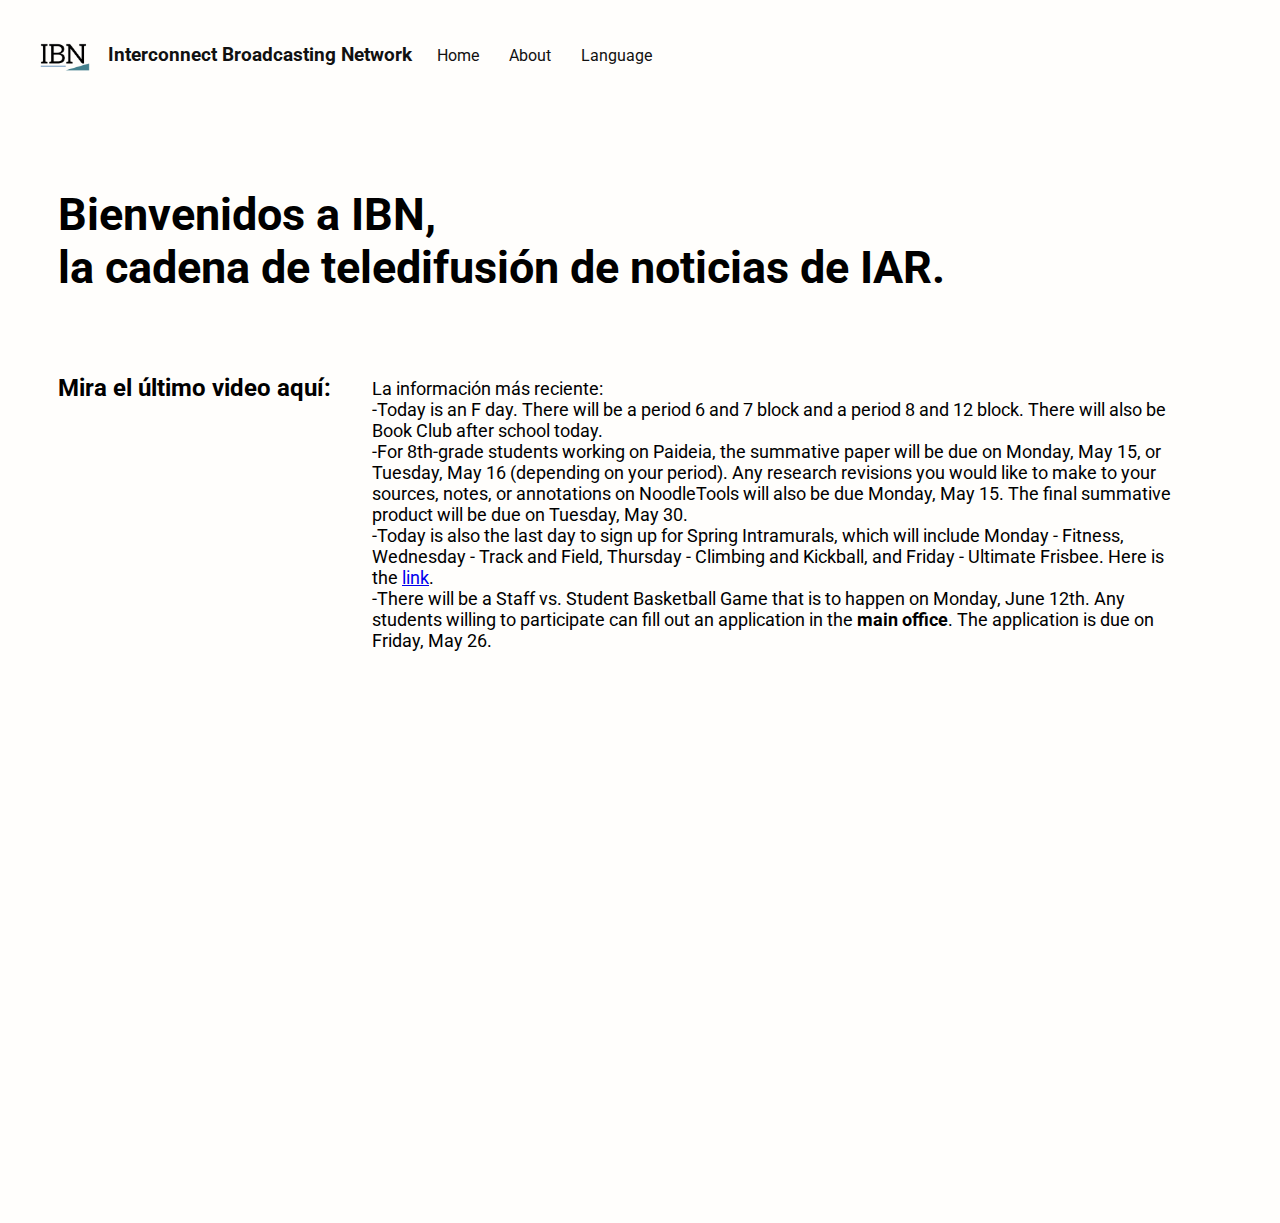
==== index.html @ 8e0668d7 "Upload" ====
<!DOCTYPE html>
<html>
<head>
  <meta charset="utf-8">
  <meta name="viewport" content="width=device-width, initial-scale=1.0">
  <title>IBN</title>
  <link rel="stylesheet" type="text/css" href="style.css">
  <script src="script.js"></script>
</head>
  
<body>

  <div class="header">
    <img src="logo.png">
    <h3 id="title">Interconnect Broadcasting Network</h3>
    
    <div class="navBar">
      <a href="index.html">Home</a>
      <a href="about.html">About</a>
      <div class="dropdown">
        <button class="dropbtn">Language</button>
          <div class="dropdown-content">
            <a href="https://ibnnews.netlify.app/">English</a>
            <a href="https://ibnnewsespanol.netlify.app/">Español</a>
          </div>
      </div>
    </div>
  </div>

      
    <div class="desc">
      <h1>Bienvenidos a IBN, <br>la cadena de teledifusión de noticias de IAR.</h1>
      
      <p id="info">
        La información más reciente:
        <br>
        -Today is an F day. There will be a period 6 and 7 block and a period 8 and 12 block. There will also be Book Club after school today.
        <br>
        -For 8th-grade students working on Paideia, the summative paper will be due on Monday, May 15, or Tuesday, May 16 (depending on your period). Any research revisions you would like to make to your sources, notes, or annotations on NoodleTools will also be due Monday, May 15. The final summative product will be due on Tuesday, May 30.
        <br>
        -Today is also the last day to sign up for Spring Intramurals, which will include Monday - Fitness, Wednesday - Track and Field, Thursday - Climbing and Kickball, and Friday - Ultimate Frisbee. Here is the <a href="https://docs.google.com/forms/d/e/1FAIpQLSdxH7i_XeX8waM8peIwyVRzosN1EKYFf1t8jtyw6gTE_4ghEA/viewform?usp=sf_link">link</a>.
        <br>
        -There will be a Staff vs. Student Basketball Game that is to happen on Monday, June 12th. Any students willing to participate can fill out an application in the <b>main office</b>. The application is due on Friday, May 26.
      </p>

      <h2>Mira el último video aquí:</h2>
    </div>

   

  
  <div class="video">
    <iframe width="560" height="315" src="https://www.youtube-nocookie.com/embed/V9K6gjR07Po" title="YouTube video player" frameborder="0" allow="accelerometer; clipboard-write; encrypted-media; gyroscope; picture-in-picture; web-share" allowfullscreen></iframe>
  </div>

  







</body>
</html>
---- style.css ----
@import url('https://fonts.googleapis.com/css2?family=Roboto:wght@100;300;400;700&display=swap');

html {
  font-family: 'Roboto', sans-serif;
  background-color: #fffefc;
  font-weight: 400;
}


.video {
  padding-top: 7px;
  padding-left: 50px;
}

.image img {
  height: 210px;
  width: 280px;
  margin-top: -70px;

}

img {
  height: 70px;
  width: 70px;
  padding-left: 10px;
  padding-right: 10px;
  float: left;
}

.desc h1 {
  font-size: 45px;
  text-align: left;
  padding-left: 50px;
  padding-top: 70px;
  padding-right: 60px;
  padding-bottom: 130px;
  margin-bottom: -70px;
  
}

.desc1 h1 {
  font-size: 38px;
  text-align: left;
  padding-left: 50px;
  padding-top: 70px;
  padding-right: 60px;
  padding-bottom: 10px;

}

.desc1 h2 {
  font-weight: 400;
  font-size: 20px;
  padding-top: 20px;
  padding-left: 50px;
}

.desc h2 {
  padding-left: 50px;
  
}

#about br {
  display: block;
  content: "";
  margin-top: 5px;
}

#info {
  height: 500px;
  width: 800px;
  font-size: 18px;
  float: right;
  padding-right: 100px;
  padding-top: 6px;
}

#info br {
  display: block;
  content: "";
  margin-top: 10px;
}

#title {
  float: left;
  margin-bottom: -10px;
  margin-right: 5px;
  padding-top: 7px;
  padding-right: 5px;
  color: #111111;
}

.header {
  height: 50px;
  width: 99%;
  color: #fffefc;
  padding-top: 10px;
  padding-bottom: 20px;
  padding-left: 10px;
}


.navBar {
  overflow: hidden;
  padding-top: 6px;
  border-radius: 3px;
  color: #fffefc;
}

.navBar a {
  float: left;
  color: #111111;
  text-align: center;
  padding: 22px 15px;
  text-decoration: none;
  font-size: 16px;
  border-radius: 3px;
}

.navBar a:hover {
  background-color: #f7f6f4;
  border-radius: 3px;
}

.dropdown {
    float: left;
    overflow: hidden;
    border-radius: 3px;
    color: #fffefc;
  }

.dropdown .dropbtn {
    font-size: 16px;
    border: none;
    outline: none;
    color: #111111;
    padding: 22px 15px;
    background-color: inherit;
    font-family: inherit;
    margin: 0; 
    border-radius: 3px;
  }

  .navbar a:hover, .dropdown:hover .dropbtn {
    background-color: #f7f6f4;
    border-radius: 3px;
    text-decoration: none;
  }

  .dropdown-content {
    display: none;
    position: absolute;
    background-color: #f9f9f9;
    min-width: 160px;
    box-shadow: 0px 8px 16px 0px rgba(0,0,0,0.2);
    z-index: 1;
    border-radius: 3px;
  }

  .dropdown-content a {
    float: none;
    color: #111111;
    padding: 20px 16px;
    text-decoration: none;
    display: block;
    text-align: left;
    border-radius: 3px;
  }

  .dropdown-content a:hover {
    background-color: #f7f6f4;
    border-radius: 3px;
  }

  .dropdown:hover .dropdown-content {
    display: block;
    border-radius: 3px;
  }
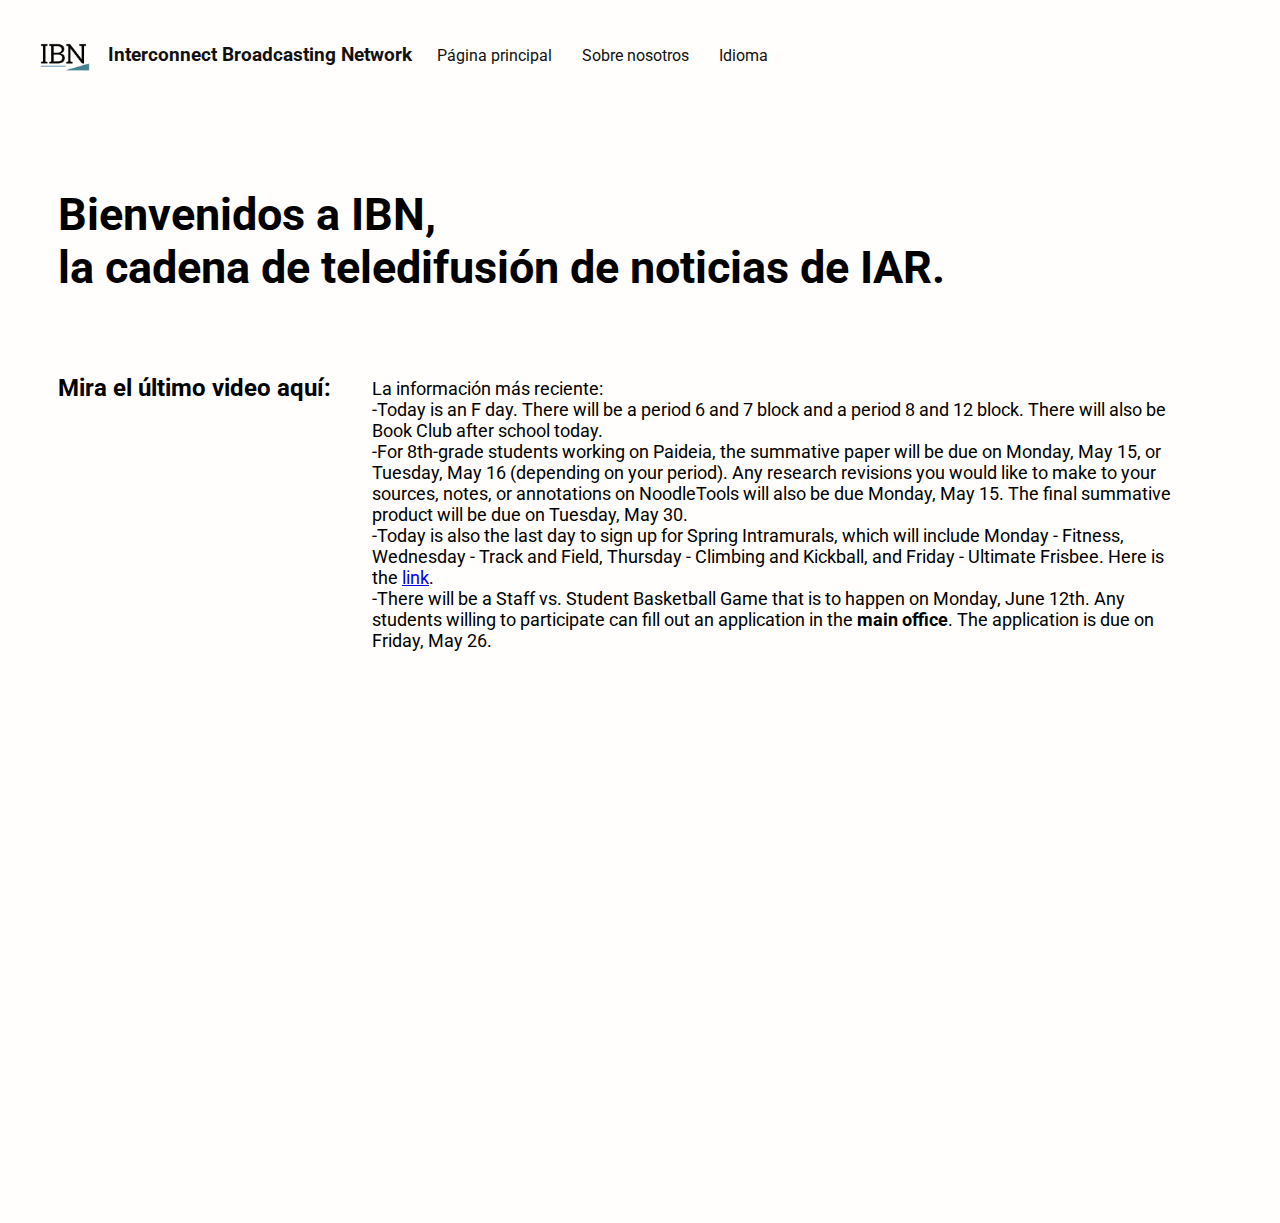
==== commit 92e00b85: "Update index.html" ====
--- a/index.html
+++ b/index.html
@@ -15,10 +15,10 @@
     <h3 id="title">Interconnect Broadcasting Network</h3>
     
     <div class="navBar">
-      <a href="index.html">Home</a>
-      <a href="about.html">About</a>
+      <a href="index.html">Página principal</a>
+      <a href="about.html">Sobre nosotros</a>
       <div class="dropdown">
-        <button class="dropbtn">Language</button>
+        <button class="dropbtn">Idioma</button>
           <div class="dropdown-content">
             <a href="https://ibnnews.netlify.app/">English</a>
             <a href="https://ibnnewsespanol.netlify.app/">Español</a>
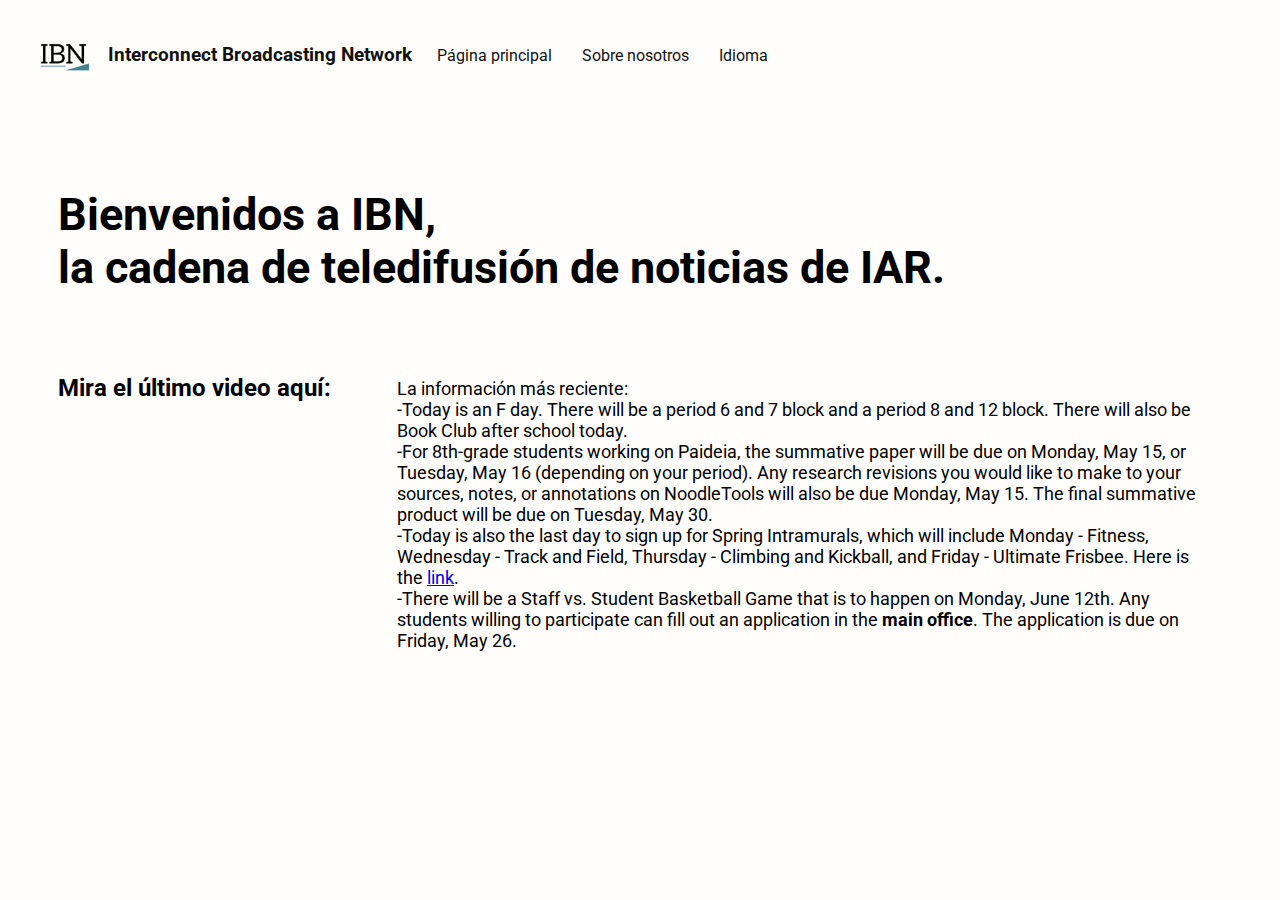
==== commit aceb3110: "Update index.html" ====
--- a/index.html
+++ b/index.html
@@ -50,7 +50,7 @@
 
   
   <div class="video">
-    <iframe width="560" height="315" src="https://www.youtube-nocookie.com/embed/V9K6gjR07Po" title="YouTube video player" frameborder="0" allow="accelerometer; clipboard-write; encrypted-media; gyroscope; picture-in-picture; web-share" allowfullscreen></iframe>
+    <iframe width="auto" height="auto" src="https://www.youtube-nocookie.com/embed/V9K6gjR07Po" title="YouTube video player" frameborder="0" allow="accelerometer; clipboard-write; encrypted-media; gyroscope; picture-in-picture; web-share" allowfullscreen></iframe>
   </div>
 
   
@@ -62,4 +62,4 @@
 
 
 </body>
-</html>+</html>
--- a/style.css
+++ b/style.css
@@ -10,6 +10,7 @@
 .video {
   padding-top: 7px;
   padding-left: 50px;
+  float: left;
 }
 
 .image img {
@@ -53,6 +54,7 @@
   font-size: 20px;
   padding-top: 20px;
   padding-left: 50px;
+  width: 75%;
 }
 
 .desc h2 {
@@ -67,11 +69,11 @@
 }
 
 #info {
-  height: 500px;
+  height: auto;
   width: 800px;
   font-size: 18px;
   float: right;
-  padding-right: 100px;
+  padding-right: 75px;
   padding-top: 6px;
 }
 
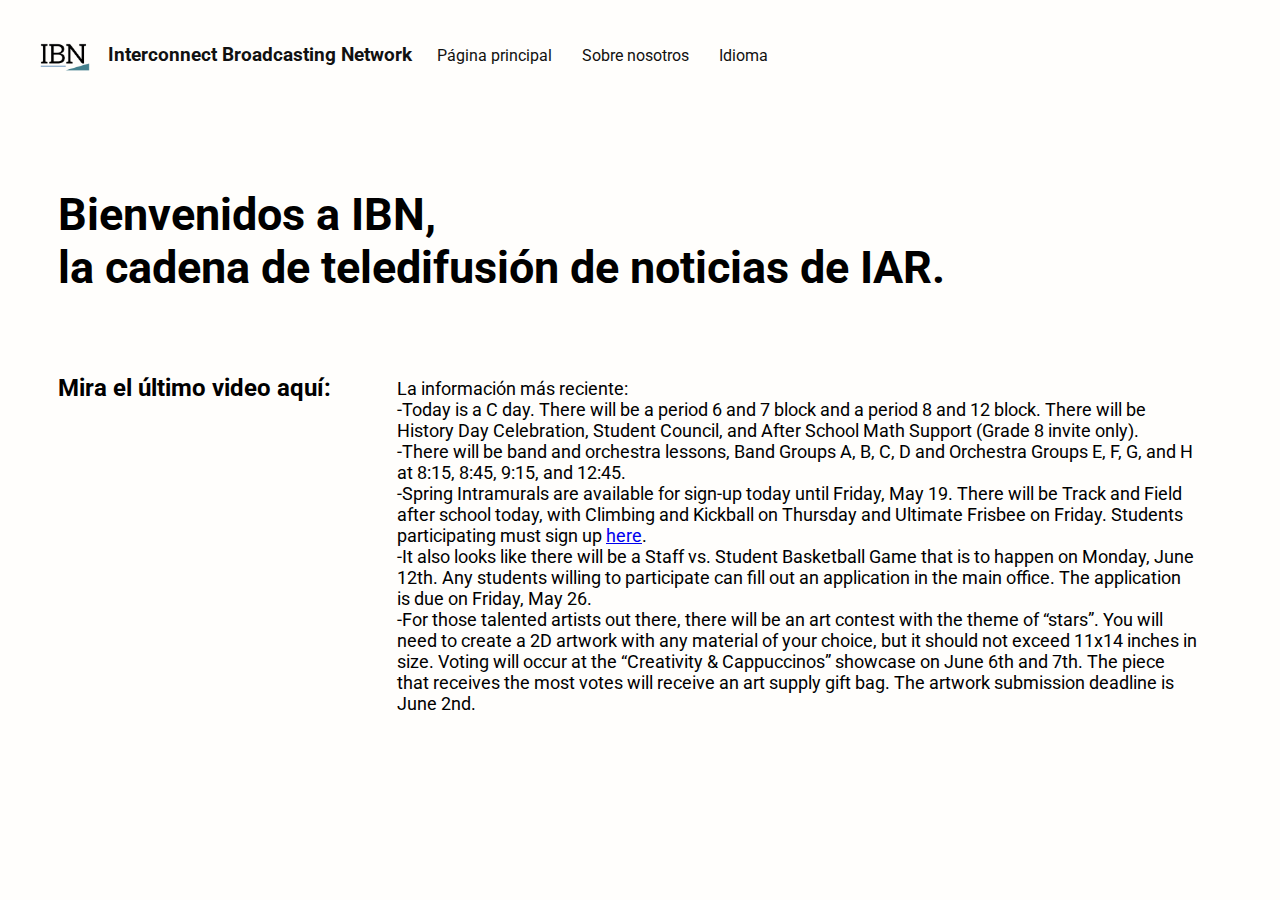
==== commit 9b68dba4: "Update index.html" ====
--- a/index.html
+++ b/index.html
@@ -4,6 +4,7 @@
   <meta charset="utf-8">
   <meta name="viewport" content="width=device-width, initial-scale=1.0">
   <title>IBN</title>
+  <link rel="icon" type="image/x-icon" href="logo.png">
   <link rel="stylesheet" type="text/css" href="style.css">
   <script src="script.js"></script>
 </head>
@@ -34,13 +35,15 @@
       <p id="info">
         La información más reciente:
         <br>
-        -Today is an F day. There will be a period 6 and 7 block and a period 8 and 12 block. There will also be Book Club after school today.
+        -Today is a C day. There will be a period 6 and 7 block and a period 8 and 12 block. There will be History Day Celebration, Student Council, and After School Math Support (Grade 8 invite only).
         <br>
-        -For 8th-grade students working on Paideia, the summative paper will be due on Monday, May 15, or Tuesday, May 16 (depending on your period). Any research revisions you would like to make to your sources, notes, or annotations on NoodleTools will also be due Monday, May 15. The final summative product will be due on Tuesday, May 30.
+        -There will be band and orchestra lessons, Band Groups A, B, C, D and Orchestra Groups E, F, G, and H at 8:15, 8:45, 9:15, and 12:45.
         <br>
-        -Today is also the last day to sign up for Spring Intramurals, which will include Monday - Fitness, Wednesday - Track and Field, Thursday - Climbing and Kickball, and Friday - Ultimate Frisbee. Here is the <a href="https://docs.google.com/forms/d/e/1FAIpQLSdxH7i_XeX8waM8peIwyVRzosN1EKYFf1t8jtyw6gTE_4ghEA/viewform?usp=sf_link">link</a>.
+        -Spring Intramurals are available for sign-up today until Friday, May 19. There will be Track and Field after school today, with Climbing and Kickball on Thursday and Ultimate Frisbee on Friday. Students participating must sign up <a href="https://docs.google.com/forms/d/e/1FAIpQLSddv0QhakcYKn1PGbMkhnvM4kS_nU6ov053uvNpo8g8I60fSg/viewform?usp=sf_link">here</a>.
         <br>
-        -There will be a Staff vs. Student Basketball Game that is to happen on Monday, June 12th. Any students willing to participate can fill out an application in the <b>main office</b>. The application is due on Friday, May 26.
+        -It also looks like there will be a Staff vs. Student Basketball Game that is to happen on Monday, June 12th. Any students willing to participate can fill out an application in the main office. The application is due on Friday, May 26.
+        <br>
+        -For those talented artists out there, there will be an art contest with the theme of “stars”. You will need to create a 2D artwork with any material of your choice, but it should not exceed 11x14 inches in size. Voting will occur at the “Creativity & Cappuccinos” showcase on June 6th and 7th. The piece that receives the most votes will receive an art supply gift bag. The artwork submission deadline is June 2nd.
       </p>
 
       <h2>Mira el último video aquí:</h2>
